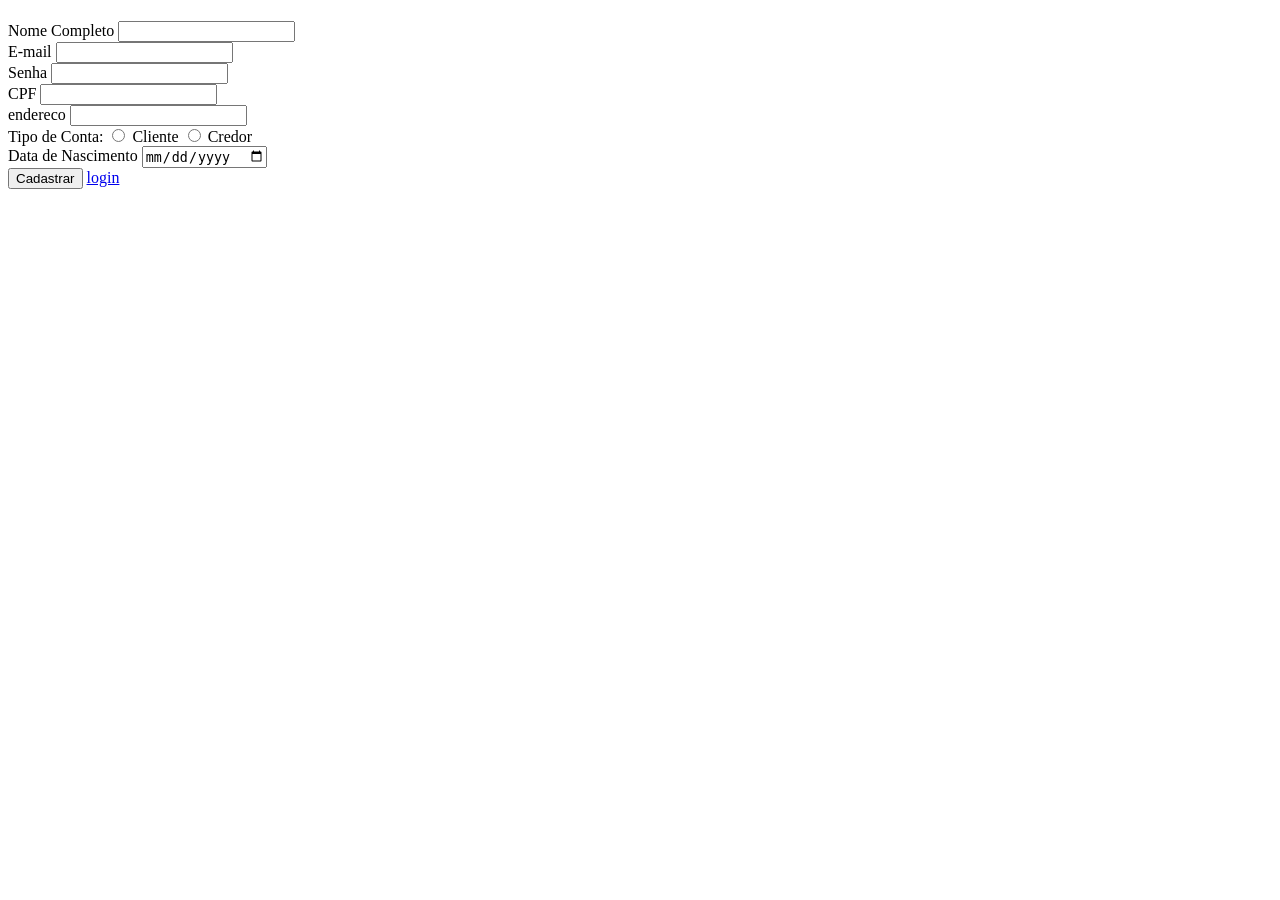
==== src/main/resources/templates/cadastro-page.html @ eae89700 "logica de cadastro" ====
<!DOCTYPE html>
<html lang="pt-br">
<head>
    <meta charset="UTF-8">
    <meta name="viewport" content="width=device-width, initial-scale=1.0">
    <title>Creditage - Cadastro</title>

    <link rel="preconnect" href="https://fonts.googleapis.com">
    <link rel="preconnect" href="https://fonts.gstatic.com" crossorigin>
    <link href="https://fonts.googleapis.com/css2?family=Open+Sans:ital,wght@0,300..800;1,300..800&display=swap" rel="stylesheet">
    <link rel="stylesheet" href="/css/style-cadastro.css">
</head>
<body>
    <div class="cadastro-page display-flex">
        <div class="title">
            <h1 th:text="${cpfcliente}"></h1>
        </div>
        <div class="cadastro-area display-flex">
            <form action="/save" method="POST">
                <div class="row">
                    <label for="name">Nome Completo</label>
                    <input name="name" id="name">
                </div>

                <div class="row">
                    <label for="email">E-mail</label>
                    <input type="email" name="email" id="email">
                </div>
                

                <div class="row">
                    <label for="password">Senha</label>
                    <input type="password" name="password" id="password">
                </div>
                
                <div class="row">
                    <label for="cpf">CPF</label>
                    <input name="cpf" id="cpf" maxlength="11" pattern="\d{11}" title="Digite apenas números">

                </div>

                <div class="row">
                    <label for="endereco">endereco</label>
                    <input type="endereco" name="endereco" id="endereco">
                </div>
                    
                <div class="row">
                    <label>Tipo de Conta:</label>
                    <input type="radio" name = "tipo" value="credor">
                    <label for="tipo">Cliente</label>
                    <input type="radio" name = "tipo" value="cliente">
                    <label for="tipo">Credor</label>
                </div>
                
                <div class="row">
                    <label for="dataNascimento">Data de Nascimento</label>
                    <input type="date" name="dataNascimento" id="dataNascimento">
                </div>
                
                <button>Cadastrar</button>
                <a href="/login">login</a>
            </form>
        </div>
    </div>
</body>
</html>
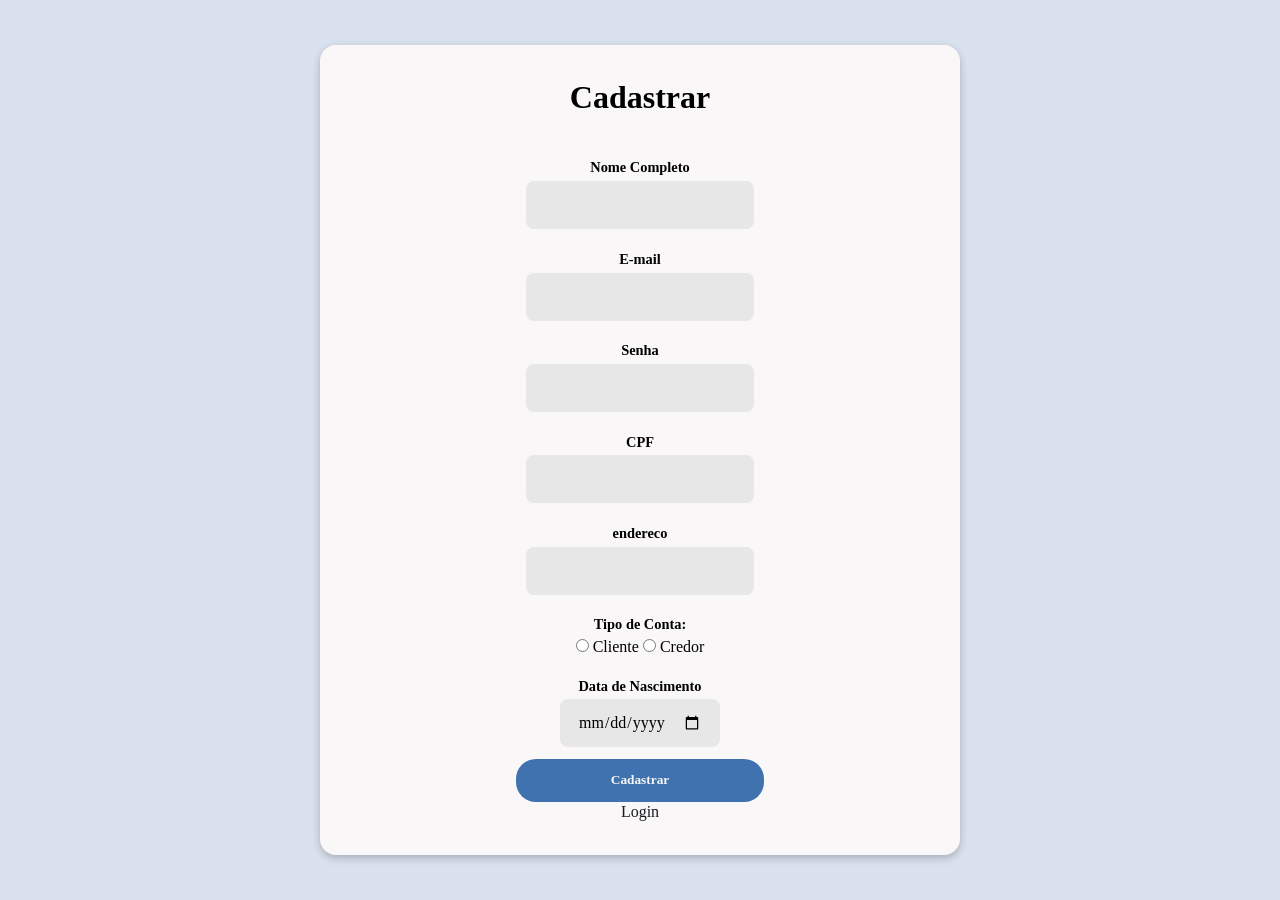
==== commit 21cf4cab: "estilização de paginas" ====
--- a/src/main/resources/templates/cadastro-page.html
+++ b/src/main/resources/templates/cadastro-page.html
@@ -8,44 +8,45 @@
     <link rel="preconnect" href="https://fonts.googleapis.com">
     <link rel="preconnect" href="https://fonts.gstatic.com" crossorigin>
     <link href="https://fonts.googleapis.com/css2?family=Open+Sans:ital,wght@0,300..800;1,300..800&display=swap" rel="stylesheet">
-    <link rel="stylesheet" href="/css/style-cadastro.css">
+    <link rel="stylesheet" href="../static/css/style-cadastro.css">
 </head>
 <body>
     <div class="cadastro-page display-flex">
-        <div class="title">
-            <h1 th:text="${cpfcliente}"></h1>
-        </div>
         <div class="cadastro-area display-flex">
+            <div class="title">
+                <h1>Cadastrar</h1>
+            </div>
+
             <form action="/save" method="POST">
                 <div class="row">
-                    <label for="name">Nome Completo</label>
-                    <input name="name" id="name">
+                    <label class="label" for="name">Nome Completo</label>
+                    <input class="input" name="name" id="name">
                 </div>
 
                 <div class="row">
-                    <label for="email">E-mail</label>
-                    <input type="email" name="email" id="email">
+                    <label class="label" for="email">E-mail</label>
+                    <input class="input" type="email" name="email" id="email">
                 </div>
                 
 
                 <div class="row">
-                    <label for="password">Senha</label>
-                    <input type="password" name="password" id="password">
+                    <label class="label" for="password">Senha</label>
+                    <input class="input" type="password" name="password" id="password">
                 </div>
                 
                 <div class="row">
-                    <label for="cpf">CPF</label>
-                    <input name="cpf" id="cpf" maxlength="11" pattern="\d{11}" title="Digite apenas números">
+                    <label class="label" for="cpf">CPF</label>
+                    <input class="input" name="cpf" id="cpf" maxlength="11" pattern="\d{11}" title="Digite apenas números">
 
                 </div>
 
                 <div class="row">
-                    <label for="endereco">endereco</label>
-                    <input type="endereco" name="endereco" id="endereco">
+                    <label class="label" for="endereco">endereco</label>
+                    <input class="input" type="endereco" name="endereco" id="endereco">
                 </div>
                     
-                <div class="row">
-                    <label>Tipo de Conta:</label>
+                <div class="row radio">
+                    <label class="label" >Tipo de Conta:</label>
                     <input type="radio" name = "tipo" value="credor">
                     <label for="tipo">Cliente</label>
                     <input type="radio" name = "tipo" value="cliente">
@@ -53,12 +54,12 @@
                 </div>
                 
                 <div class="row">
-                    <label for="dataNascimento">Data de Nascimento</label>
-                    <input type="date" name="dataNascimento" id="dataNascimento">
+                    <label class="label" for="dataNascimento">Data de Nascimento</label>
+                    <input class="input" type="date" name="dataNascimento" id="dataNascimento">
                 </div>
                 
                 <button>Cadastrar</button>
-                <a href="/login">login</a>
+                <a href="login-page.html">Login</a>
             </form>
         </div>
     </div>
--- a/src/main/resources/static/css/style-cadastro.css
+++ b/src/main/resources/static/css/style-cadastro.css
@@ -0,0 +1,110 @@
+* {
+    margin: 0;
+    padding: 0;
+    font-family: "Open Sans";
+
+    --branco: #F9F7F7;
+    --azul-claro: #DBE2EF;
+    --azul: #3F72AF;
+    --azul-escuro: #112D4E;
+    --preto-claro: #181b1f;
+    --preto-escuro: #000000;
+}
+
+.display-flex {
+    display: flex;
+    flex-direction: column;
+}
+
+.cadastro-page {
+    background-color: var(--azul-claro);
+    align-items: center;
+    height: 100vh;
+    justify-content: center;
+}
+
+.cadastro-area {
+    background-color: var(--branco);
+
+    box-shadow: rgba(0, 0, 0, 0.24) 0px 3px 8px;
+    border-radius: 1rem;
+
+    height: 90vh;
+    width: 50vw;
+
+    align-items: center;
+    text-align: center;
+    justify-content: space-evenly;
+}
+
+.row {
+    display: row;
+    padding: 10px;
+}
+
+.input {
+    max-width: 250px;
+    height: 44px;
+  
+    background-color: #05060f11;
+  
+    border-radius: .5rem;
+    padding: 0 1rem;
+    border: 2px solid transparent;
+    
+    font-size: 1rem;
+    transition: border-color .3s cubic-bezier(.25,.01,.25,1) 0s, color .3s cubic-bezier(.25,.01,.25,1) 0s,background .2s cubic-bezier(.25,.01,.25,1) 0s;
+}
+
+.label {
+    display: block;
+    margin-bottom: .3rem;
+    font-size: .9rem;
+    font-weight: bold;
+    color: var(--preto-escuro);
+    transition: color .3s cubic-bezier(.25,.01,.25,1) 0s;
+  }
+
+.input:hover, .input:focus, .input-group:hover .input {
+    outline: none;
+    border-color: var(--preto-claro);
+}
+
+.input-group:hover .label, .input:focus {
+    color: #05060fc2;
+}
+
+button {
+    box-sizing: border-box;
+    border: 0;
+    border-radius: 20px;
+    padding: 1em 1.8em;
+
+    color: var(--branco);
+    background: var(--azul);
+    font-weight: bold;
+
+    text-align: center;
+
+    transition: 0.2s background;
+}
+
+button:hover {
+    background-color: var(--azul-escuro);
+    cursor: pointer;
+}
+
+form {
+    display: flex;
+    flex-direction: column;
+
+    justify-content: center;
+    width: 50v;
+    gap: .1rem;
+
+}
+
+form a {
+    text-decoration: none;
+    color: var(--preto-claro);
+}
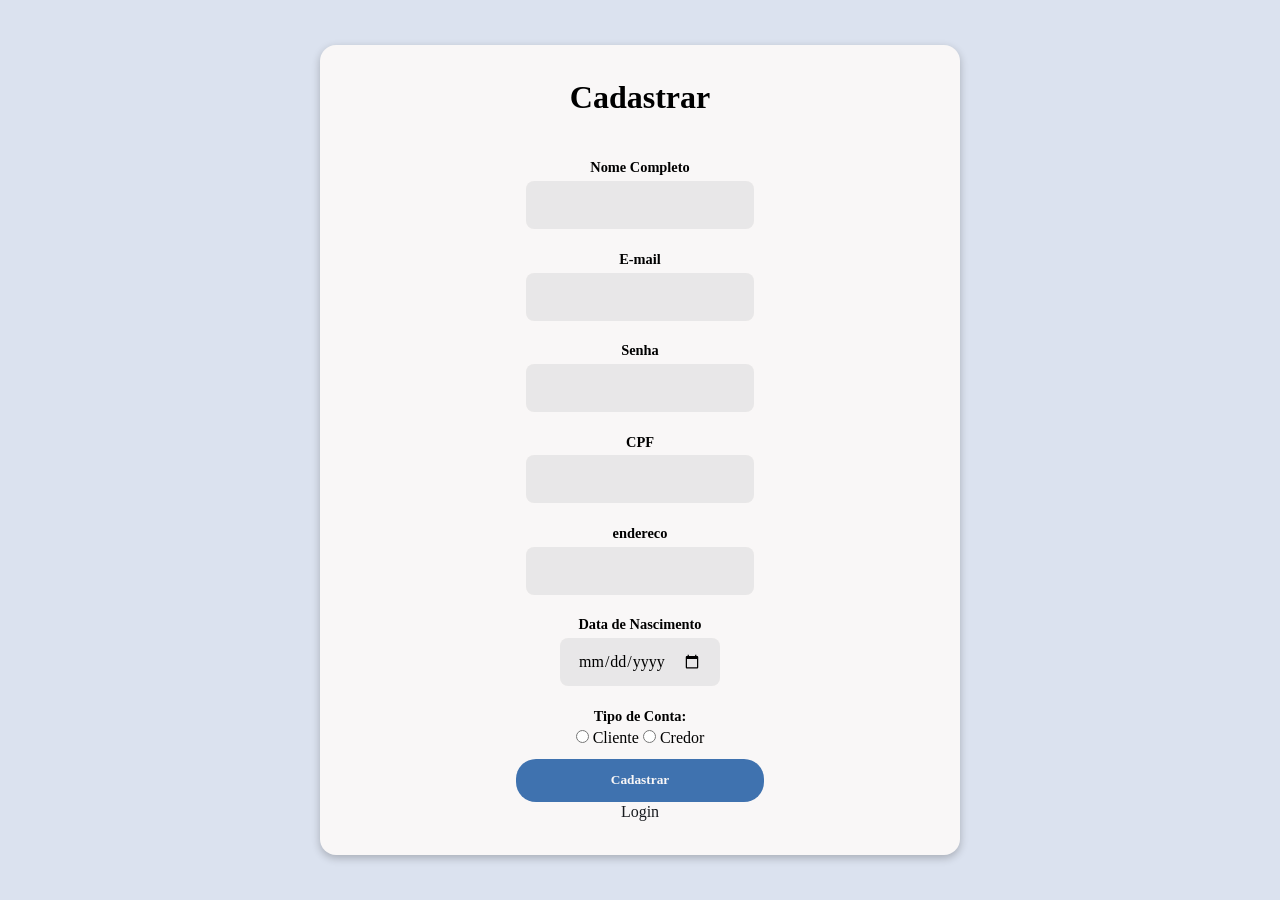
==== commit 80891fb0: "estilização da home page do credor" ====
--- a/src/main/resources/templates/cadastro-page.html
+++ b/src/main/resources/templates/cadastro-page.html
@@ -3,12 +3,15 @@
 <head>
     <meta charset="UTF-8">
     <meta name="viewport" content="width=device-width, initial-scale=1.0">
-    <title>Creditage - Cadastro</title>
+
+    <title>Crediotage - Cadastro</title>
 
     <link rel="preconnect" href="https://fonts.googleapis.com">
     <link rel="preconnect" href="https://fonts.gstatic.com" crossorigin>
     <link href="https://fonts.googleapis.com/css2?family=Open+Sans:ital,wght@0,300..800;1,300..800&display=swap" rel="stylesheet">
+
     <link rel="stylesheet" href="../static/css/style-cadastro.css">
+    <link rel="shortcut icon" href="../static/image/icon.jpg" type="image/x-icon">
 </head>
 <body>
     <div class="cadastro-page display-flex">
@@ -44,18 +47,18 @@
                     <label class="label" for="endereco">endereco</label>
                     <input class="input" type="endereco" name="endereco" id="endereco">
                 </div>
-                    
+                
+                <div class="row">
+                    <label class="label" for="dataNascimento">Data de Nascimento</label>
+                    <input class="input" type="date" name="dataNascimento" id="dataNascimento">
+                </div>
+
                 <div class="row radio">
                     <label class="label" >Tipo de Conta:</label>
                     <input type="radio" name = "tipo" value="credor">
                     <label for="tipo">Cliente</label>
                     <input type="radio" name = "tipo" value="cliente">
                     <label for="tipo">Credor</label>
-                </div>
-                
-                <div class="row">
-                    <label class="label" for="dataNascimento">Data de Nascimento</label>
-                    <input class="input" type="date" name="dataNascimento" id="dataNascimento">
                 </div>
                 
                 <button>Cadastrar</button>
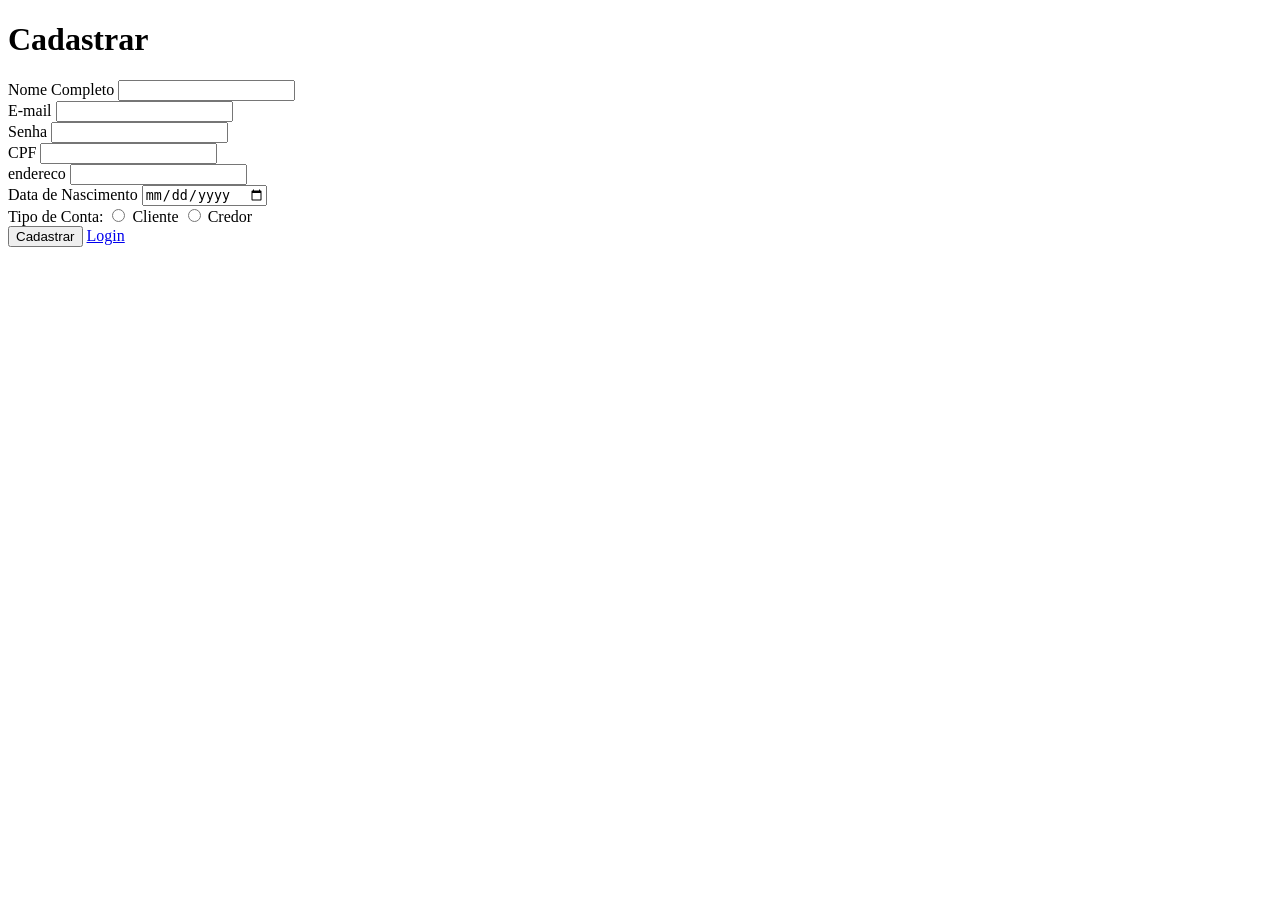
==== commit 5ae9afd4: "dto de cliente e credor criados" ====
--- a/src/main/resources/templates/cadastro-page.html
+++ b/src/main/resources/templates/cadastro-page.html
@@ -10,8 +10,8 @@
     <link rel="preconnect" href="https://fonts.gstatic.com" crossorigin>
     <link href="https://fonts.googleapis.com/css2?family=Open+Sans:ital,wght@0,300..800;1,300..800&display=swap" rel="stylesheet">
 
-    <link rel="stylesheet" href="../static/css/style-cadastro.css">
-    <link rel="shortcut icon" href="../static/image/icon.jpg" type="image/x-icon">
+    <link rel="stylesheet" href="/css/style-cadastro.css">
+    <link rel="shortcut icon" href="/image/icon.jpg" type="image/x-icon">
 </head>
 <body>
     <div class="cadastro-page display-flex">
@@ -55,14 +55,16 @@
 
                 <div class="row radio">
                     <label class="label" >Tipo de Conta:</label>
+
+                    <input type="radio" name = "tipo" value="cliente">
+                    <label>Cliente</label>
+
                     <input type="radio" name = "tipo" value="credor">
-                    <label for="tipo">Cliente</label>
-                    <input type="radio" name = "tipo" value="cliente">
-                    <label for="tipo">Credor</label>
+                    <label>Credor</label>
                 </div>
                 
                 <button>Cadastrar</button>
-                <a href="login-page.html">Login</a>
+                <a href="/login">Login</a>
             </form>
         </div>
     </div>
